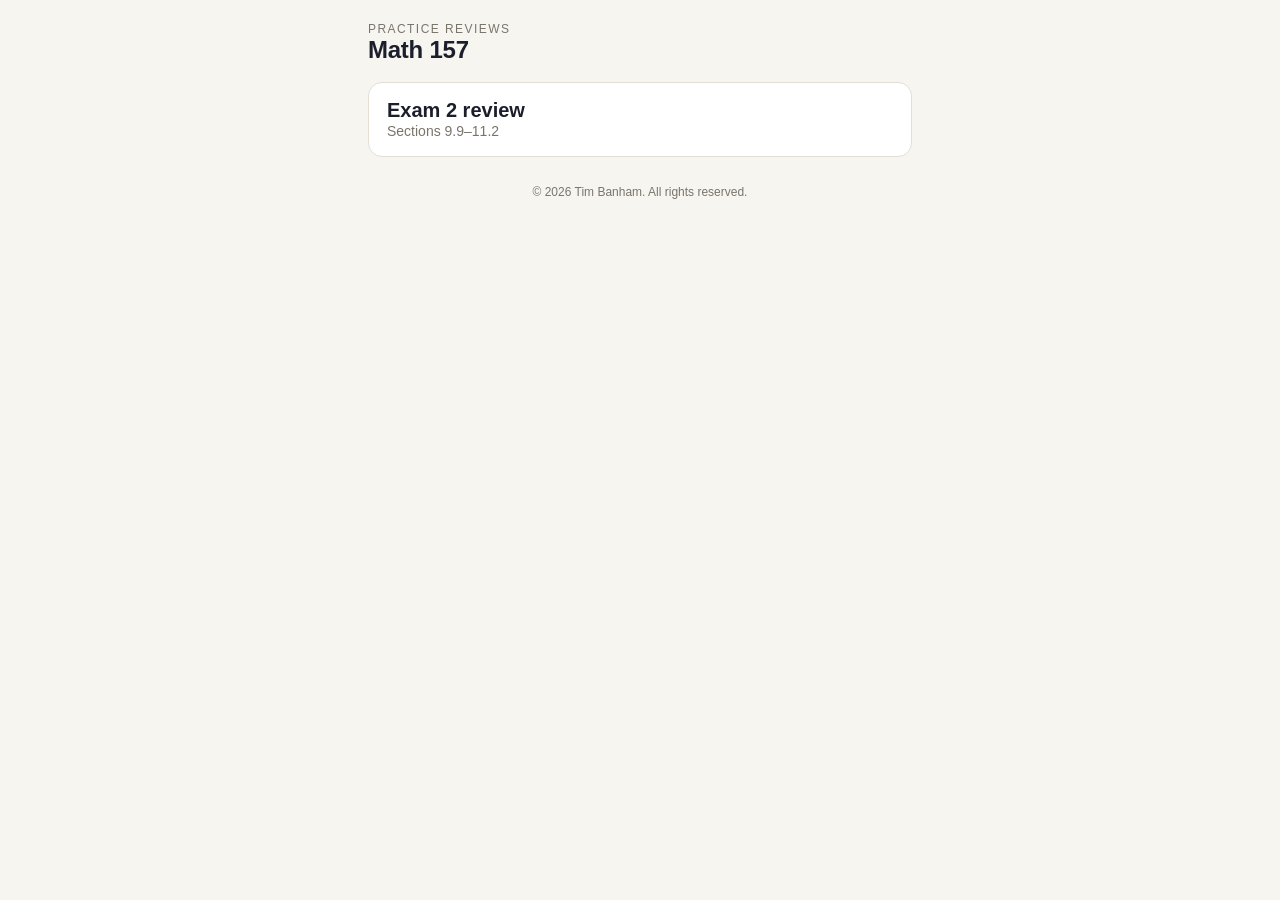
==== 157/index.html @ 499a6f93 "Publish: fix dollar signs outside math Co-Authored-By: Claude Opus 5.5 <noreply@anthropic.com> Claud" ====
<!DOCTYPE html>
<html lang="en">
<head>
<meta charset="utf-8">
<meta name="viewport" content="width=device-width, initial-scale=1">
<title>Math 157 reviews</title>
<link rel="stylesheet" href="../app/style.css?v=9">
</head>
<body>
<div class="wrap">
<div class="eyebrow">Practice reviews</div>
<h1>Math 157</h1>
<div class="list">
  <a href="exam2/"><b>Exam 2 review</b><span>Sections 9.9–11.2</span></a>
</div>
<div class="copy">© 2026 Tim Banham. All rights reserved.</div>
</div>
</body>
</html>
---- app/style.css ----
:root {
  --bg:#F7F5F0; --card:#FFFFFF; --ink:#1B1F2B; --muted:#7A756B; --line:#E4DFD5; --accent:#9A6F22; --accent-soft:#F4ECDB;
  --ok:#4F7F46; --ok-soft:#E9F1E6; --bad:#A63D40; --bad-soft:#F6E6E6; --track:#ECE8DF; --shadow:rgba(27,31,43,.05);
}
* { box-sizing:border-box; -webkit-tap-highlight-color:transparent; }
html,body { margin:0; background:var(--bg); color:var(--ink);
  font-family:-apple-system,BlinkMacSystemFont,"Segoe UI",Roboto,Helvetica,Arial,sans-serif; }
.wrap { max-width:580px; margin:0 auto; padding:22px 18px 56px; }
.hide { display:none !important; }
.link { background:none; border:0; color:var(--muted); text-decoration:underline; font:inherit; cursor:pointer; padding:0; }

/* header */
.eyebrow { font-size:12px; letter-spacing:.12em; text-transform:uppercase; color:var(--muted); }
.topRow { display:flex; justify-content:space-between; align-items:baseline; gap:12px; margin-top:2px; }
h1 { font-weight:700; font-size:24px; margin:0; letter-spacing:-.01em; }
.topRow .link { white-space:nowrap; font-size:14px; color:var(--accent); text-decoration:none; font-weight:600; }
.sub { color:var(--muted); font-size:14px; margin-top:3px; line-height:1.4; }

/* readiness check progress: a thin line */
.line { margin:18px 0 0; }
.line .track { height:3px; background:var(--track); border-radius:2px; overflow:hidden; }
.line .fill { height:100%; background:var(--ink); transition:width .3s; }
.line .lbl { font-size:12px; letter-spacing:.08em; text-transform:uppercase; color:var(--muted); margin-top:7px; }

/* practice progress */
.prog { margin:16px 0 4px; }
.prog .track { height:10px; background:var(--track); border-radius:5px; overflow:hidden; display:flex; }
.prog .fill { height:100%; background:var(--ok); transition:width .4s; }
.prog .miss { height:100%; background:var(--bad); opacity:.5; transition:width .4s; }
.prog .txt { display:flex; justify-content:space-between; font-size:14px; color:var(--muted); margin-top:6px; font-variant-numeric:tabular-nums; }
.prog .txt b { color:var(--ok); }
.secHead { display:flex; justify-content:space-between; align-items:baseline; margin-top:10px; font-size:13px; color:var(--muted); }
.secs { display:grid; gap:4px; margin-top:6px; }
.secs button { display:grid; grid-template-columns:1fr 84px 34px; align-items:center; gap:10px; width:100%; text-align:left;
  font:inherit; font-size:14px; color:var(--ink); background:var(--card); border:1px solid var(--line); border-radius:10px; padding:7px 10px; cursor:pointer; }
.secs button.on { border-color:var(--ink); box-shadow:0 0 0 1px var(--ink); }
.secs .nm { white-space:nowrap; overflow:hidden; text-overflow:ellipsis; }
.secs .nm b { font-variant-numeric:tabular-nums; margin-right:5px; }
.secs .bar { height:7px; background:var(--track); border-radius:4px; overflow:hidden; display:flex; }
.secs .bar i { display:block; height:100%; }
.secs .bar .g { background:var(--ok); } .secs .bar .r { background:var(--bad); opacity:.5; }
.secs .ct { text-align:right; font-size:13px; color:var(--muted); font-variant-numeric:tabular-nums; }
.secs button.all-ok .ct { color:var(--ok); font-weight:700; }
.ctl { display:flex; gap:8px; flex-wrap:wrap; margin:12px 0 4px; }
.seg { display:flex; border:1px solid var(--line); border-radius:10px; overflow:hidden; background:var(--card); }
.seg button, .tog { font:inherit; font-size:14px; padding:8px 12px; border:0; background:none; color:var(--ink); cursor:pointer; }
.seg button.on { background:var(--ink); color:#fff; }
.tog { border:1px solid var(--line); border-radius:10px; background:var(--card); }
.tog.on { background:var(--accent-soft); border-color:var(--accent); color:var(--accent); font-weight:600; }

/* card */
.card { background:var(--card); border:1px solid var(--line); border-radius:16px; padding:20px; box-shadow:0 1px 2px var(--shadow); margin-top:14px; }
.meta { display:flex; justify-content:space-between; align-items:baseline; gap:8px; color:var(--muted); font-size:13px; margin-bottom:10px; }
.meta .pills { display:flex; gap:6px; flex-wrap:wrap; justify-content:flex-end; }
.pill { font-size:11px; font-weight:700; letter-spacing:.02em; padding:2px 8px; border-radius:20px; background:var(--track); color:var(--muted); white-space:nowrap; }
.pill.ok { background:var(--ok-soft); color:var(--ok); } .pill.miss { background:var(--bad-soft); color:var(--bad); }
.pill.new { background:var(--accent-soft); color:var(--accent); }
.prompt { font-size:18px; line-height:1.5; margin:0 0 16px; overflow-x:auto; }
.grid { display:grid; gap:9px; }
button.choice { width:100%; min-height:52px; border:1px solid var(--line); border-radius:12px; background:var(--card);
  font:inherit; font-size:16px; color:var(--ink); cursor:pointer; text-align:left; padding:10px 14px;
  display:flex; align-items:center; gap:12px; transition:border-color .15s, background .15s; }
button.choice .L { font-size:19px; font-weight:600; width:22px; flex:none; color:var(--muted); }
button.choice .T { flex:1; min-width:0; line-height:1.35; overflow-x:auto; }
button.choice:not(:disabled):hover { border-color:var(--ink); }
button.choice:disabled { cursor:default; }
button.choice.correct { border-color:var(--ok); background:var(--ok-soft); color:var(--ok); box-shadow:0 0 0 1px var(--ok); }
button.choice.correct .L, button.choice.wrong .L { color:inherit; }
button.choice.wrong { border-color:var(--bad); background:var(--bad-soft); color:var(--bad); }
button.choice.dim { opacity:.45; }
.verdict { text-align:center; font-size:17px; font-weight:600; margin:14px 0 2px; min-height:24px; }
.verdict.ok { color:var(--ok); } .verdict.no { color:var(--bad); }
.nav { display:flex; gap:10px; margin-top:14px; }
.nav.col { flex-direction:column; }
.nav button { flex:1; font:inherit; font-size:16px; font-weight:600; padding:12px; border-radius:11px; border:1px solid var(--line); background:var(--card); color:var(--ink); cursor:pointer; }
.nav button.primary { background:var(--ink); border-color:var(--ink); color:#fff; }
.nav button:disabled { opacity:.35; cursor:default; }
.hint { text-align:center; color:var(--muted); font-size:12px; margin-top:10px; }

/* readiness check: start and results */
.start h2, .results h2 { font-weight:700; font-size:24px; margin:2px 0 8px; letter-spacing:-.01em; }
.start p, .results p { color:var(--muted); line-height:1.5; margin:0 0 14px; font-size:15px; }
.covers { display:grid; grid-template-columns:auto 1fr; column-gap:12px; row-gap:5px; font-size:14px; margin:4px 0 20px; padding:12px 0;
  border-top:1px solid var(--line); border-bottom:1px solid var(--line); }
.covers b { font-variant-numeric:tabular-nums; font-weight:600; }
.covers span { color:var(--muted); }
button.go { font:inherit; font-size:17px; font-weight:600; padding:14px 26px; border:0; border-radius:11px; background:var(--ink); color:#fff; cursor:pointer; width:100%; }
.start .alt { text-align:center; margin:14px 0 0; font-size:14px; }
.ready { margin:6px 0 18px; border-top:1px solid var(--line); }
.ready .row { display:grid; grid-template-columns:52px 1fr auto; align-items:center; gap:10px; padding:9px 0; border-bottom:1px solid var(--line); font-size:15px; }
.ready .row b { font-variant-numeric:tabular-nums; font-weight:600; }
.ready .st { font-size:12px; font-weight:700; letter-spacing:.06em; text-transform:uppercase; }
.ready .row.ok .st { color:var(--ok); background:var(--ok-soft); border-radius:20px; padding:4px 10px; }
.ready .row.miss .st { color:var(--bad); }
.ready .row.miss .st button { font:inherit; color:var(--bad); background:var(--bad-soft); border:0; border-radius:20px; padding:4px 10px; cursor:pointer; letter-spacing:.06em; }
.small { font-size:13px; color:var(--muted); text-align:center; margin-top:12px; }

/* practice: question map, footer, end card */
details { margin-top:18px; }
summary { cursor:pointer; color:var(--muted); font-size:14px; }
.map { display:flex; flex-wrap:wrap; gap:6px; margin-top:10px; }
.map button { width:38px; height:38px; border-radius:10px; border:1px solid var(--line); background:var(--card); font:inherit; font-size:14px; font-weight:600; cursor:pointer; color:var(--ink); }
.map button.ok { background:var(--ok-soft); border-color:var(--ok); color:var(--ok); }
.map button.miss { background:var(--bad-soft); border-color:var(--bad); color:var(--bad); }
.map button.cur { box-shadow:0 0 0 2px var(--ink); }
.foot { display:flex; justify-content:space-between; align-items:center; margin-top:18px; font-size:13px; color:var(--muted); }
.done { text-align:center; }
.done .big { font-size:44px; font-weight:600; margin:6px 0; }
.done p { color:var(--muted); line-height:1.45; }
.err { color:var(--bad); }

/* course and home pages */
.list { display:grid; gap:10px; margin-top:18px; }
.list a { display:block; text-decoration:none; color:var(--ink); background:var(--card); border:1px solid var(--line); border-radius:14px; padding:16px 18px; }
.list a:hover { border-color:var(--ink); }
.list a b { font-size:20px; font-weight:600; display:block; }
.list a span { color:var(--muted); font-size:14px; }

/* send my results */
.send { margin:2px 0 16px; text-align:center; font-size:15px; }
.send .link { color:var(--ink); font-weight:600; }
.sendRow { display:flex; gap:8px; margin-top:6px; }
.sendRow input { flex:1; min-width:0; font:inherit; font-size:16px; padding:10px 12px; border:1px solid var(--line); border-radius:10px; }
.sendRow button { font:inherit; font-size:16px; font-weight:600; padding:10px 18px; border:0; border-radius:10px; background:var(--ink); color:#fff; cursor:pointer; }
.send .sent { color:var(--ok); font-weight:600; margin:0; }
.qid { text-align:right; font-size:10px; color:var(--faded, #C8C2B6); margin-top:10px; font-family:ui-monospace,Menlo,monospace; }
.copy { text-align:center; font-size:12px; color:var(--muted); margin-top:28px; }
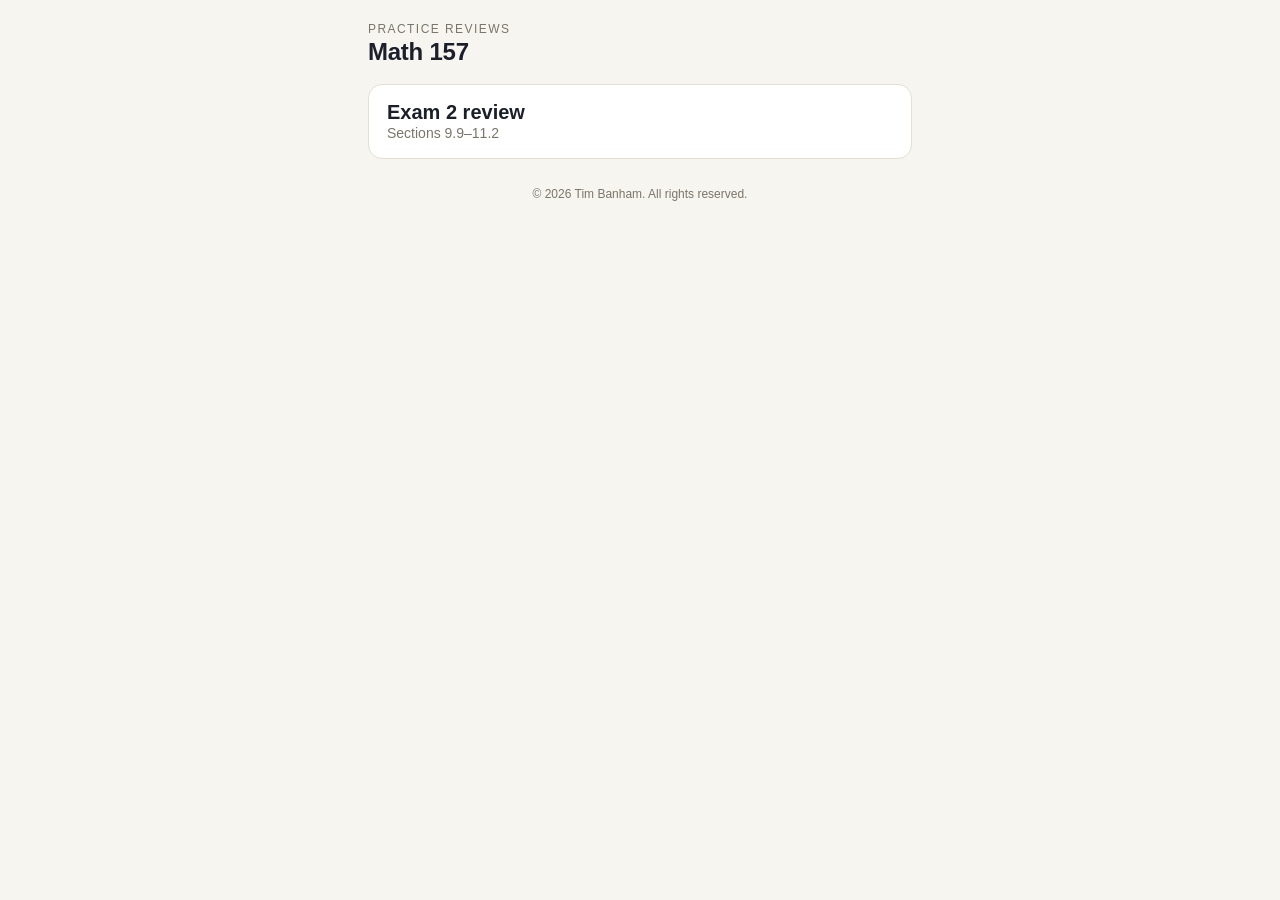
==== commit 6378cad3: "Practice by section: home screen + per-section screens Co-Authored-By: Claude Opus 5.5 <noreply@anth" ====
--- a/157/index.html
+++ b/157/index.html
@@ -4,7 +4,7 @@
 <meta charset="utf-8">
 <meta name="viewport" content="width=device-width, initial-scale=1">
 <title>Math 157 reviews</title>
-<link rel="stylesheet" href="../app/style.css?v=9">
+<link rel="stylesheet" href="../app/style.css?v=10">
 </head>
 <body>
 <div class="wrap">
--- a/app/style.css
+++ b/app/style.css
@@ -11,9 +11,7 @@
 
 /* header */
 .eyebrow { font-size:12px; letter-spacing:.12em; text-transform:uppercase; color:var(--muted); }
-.topRow { display:flex; justify-content:space-between; align-items:baseline; gap:12px; margin-top:2px; }
-h1 { font-weight:700; font-size:24px; margin:0; letter-spacing:-.01em; }
-.topRow .link { white-space:nowrap; font-size:14px; color:var(--accent); text-decoration:none; font-weight:600; }
+h1 { font-weight:700; font-size:24px; margin:2px 0 0; letter-spacing:-.01em; }
 .sub { color:var(--muted); font-size:14px; margin-top:3px; line-height:1.4; }
 
 /* readiness check progress: a thin line */
@@ -23,24 +21,40 @@
 .line .lbl { font-size:12px; letter-spacing:.08em; text-transform:uppercase; color:var(--muted); margin-top:7px; }
 
 /* practice progress */
-.prog { margin:16px 0 4px; }
+.prog { margin:10px 0 4px; }
 .prog .track { height:10px; background:var(--track); border-radius:5px; overflow:hidden; display:flex; }
 .prog .fill { height:100%; background:var(--ok); transition:width .4s; }
 .prog .miss { height:100%; background:var(--bad); opacity:.5; transition:width .4s; }
 .prog .txt { display:flex; justify-content:space-between; font-size:14px; color:var(--muted); margin-top:6px; font-variant-numeric:tabular-nums; }
 .prog .txt b { color:var(--ok); }
-.secHead { display:flex; justify-content:space-between; align-items:baseline; margin-top:10px; font-size:13px; color:var(--muted); }
-.secs { display:grid; gap:4px; margin-top:6px; }
-.secs button { display:grid; grid-template-columns:1fr 84px 34px; align-items:center; gap:10px; width:100%; text-align:left;
-  font:inherit; font-size:14px; color:var(--ink); background:var(--card); border:1px solid var(--line); border-radius:10px; padding:7px 10px; cursor:pointer; }
-.secs button.on { border-color:var(--ink); box-shadow:0 0 0 1px var(--ink); }
-.secs .nm { white-space:nowrap; overflow:hidden; text-overflow:ellipsis; }
-.secs .nm b { font-variant-numeric:tabular-nums; margin-right:5px; }
-.secs .bar { height:7px; background:var(--track); border-radius:4px; overflow:hidden; display:flex; }
+.secHead { display:flex; justify-content:space-between; align-items:baseline; margin:24px 0 8px; font-size:13px; color:var(--muted); font-variant-numeric:tabular-nums; }
+.secHead h3 { margin:0; font-size:17px; font-weight:700; color:var(--ink); }
+.secs { display:grid; gap:6px; }
+.secs button.sec { display:grid; grid-template-columns:1fr 14px; column-gap:10px; row-gap:7px; align-items:center; width:100%; text-align:left;
+  font:inherit; font-size:15px; color:var(--ink); background:var(--card); border:1px solid var(--line); border-radius:12px; padding:11px 12px 11px 14px; cursor:pointer; }
+.secs button.sec:hover { border-color:var(--ink); }
+.secs button.rev { border-color:var(--bad); background:#FFFBFA; }
+.secs .nm { display:flex; align-items:center; gap:6px; min-width:0; flex-wrap:wrap; }
+.secs .nm b { font-variant-numeric:tabular-nums; margin-right:2px; }
+.secs .meter { grid-column:1; display:flex; align-items:center; gap:10px; }
+.secs .chev { grid-column:2; grid-row:1 / span 2; font-size:22px; color:var(--muted); line-height:1; }
+.secs .bar { flex:1; height:7px; background:var(--track); border-radius:4px; overflow:hidden; display:flex; }
 .secs .bar i { display:block; height:100%; }
 .secs .bar .g { background:var(--ok); } .secs .bar .r { background:var(--bad); opacity:.5; }
-.secs .ct { text-align:right; font-size:13px; color:var(--muted); font-variant-numeric:tabular-nums; }
+.secs .ct { min-width:70px; text-align:right; font-size:13px; color:var(--muted); font-variant-numeric:tabular-nums; }
+.secs .ct.bad { color:var(--bad); font-weight:600; }
 .secs button.all-ok .ct { color:var(--ok); font-weight:700; }
+/* home: readiness check card; section screen header */
+.checkCard h2 { font-size:20px; font-weight:700; margin:0 0 6px; }
+.checkCard p { color:var(--muted); line-height:1.5; margin:0 0 14px; font-size:15px; }
+.checkCard .alt { text-align:center; margin:12px 0 0; font-size:14px; }
+.crumb { display:inline-block; margin-top:12px; background:none; border:0; padding:6px 0; font:inherit; font-size:15px; font-weight:600; color:var(--accent); cursor:pointer; }
+.secTitle { display:flex; justify-content:space-between; align-items:baseline; gap:10px; margin-top:6px; }
+.secTitle h2 { margin:0; font-size:20px; font-weight:600; }
+.secTitle h2 b { font-variant-numeric:tabular-nums; }
+.secTitle span { font-size:14px; color:var(--muted); white-space:nowrap; font-variant-numeric:tabular-nums; }
+#secBottom { text-align:center; margin-top:18px; }
+.tog.small { font-size:13px; padding:6px 12px; color:var(--muted); }
 .ctl { display:flex; gap:8px; flex-wrap:wrap; margin:12px 0 4px; }
 .seg { display:flex; border:1px solid var(--line); border-radius:10px; overflow:hidden; background:var(--card); }
 .seg button, .tog { font:inherit; font-size:14px; padding:8px 12px; border:0; background:none; color:var(--ink); cursor:pointer; }
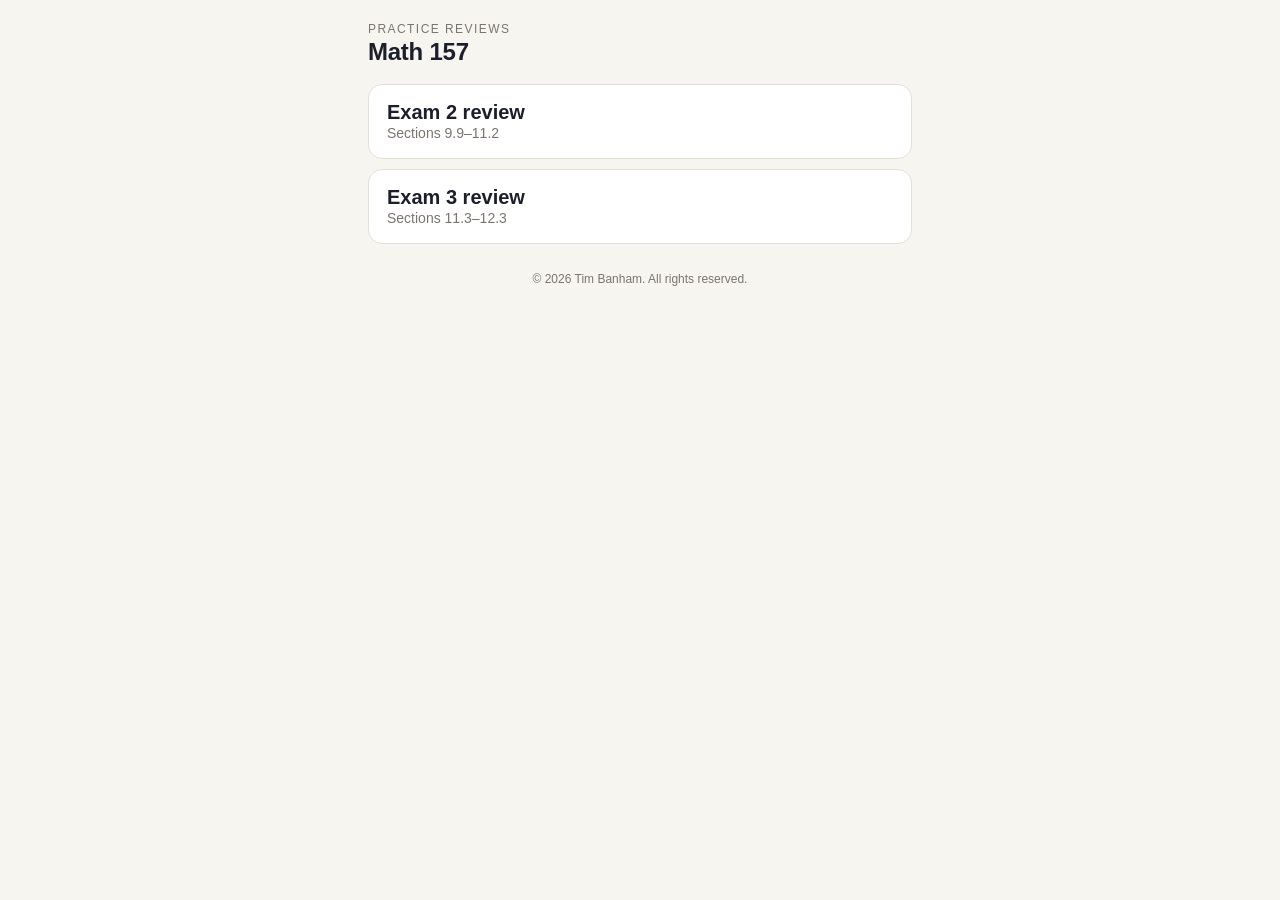
==== commit e5b09e95: "Math 157 Exam 3 review Co-Authored-By: Claude Opus 5.5 <noreply@anthropic.com> Claude-Session: https" ====
--- a/157/index.html
+++ b/157/index.html
@@ -4,7 +4,7 @@
 <meta charset="utf-8">
 <meta name="viewport" content="width=device-width, initial-scale=1">
 <title>Math 157 reviews</title>
-<link rel="stylesheet" href="../app/style.css?v=10">
+<link rel="stylesheet" href="../app/style.css?v=14">
 </head>
 <body>
 <div class="wrap">
@@ -12,6 +12,7 @@
 <h1>Math 157</h1>
 <div class="list">
   <a href="exam2/"><b>Exam 2 review</b><span>Sections 9.9–11.2</span></a>
+  <a href="exam3/"><b>Exam 3 review</b><span>Sections 11.3–12.3</span></a>
 </div>
 <div class="copy">© 2026 Tim Banham. All rights reserved.</div>
 </div>
--- a/app/style.css
+++ b/app/style.css
@@ -54,12 +54,8 @@
 .secTitle h2 b { font-variant-numeric:tabular-nums; }
 .secTitle span { font-size:14px; color:var(--muted); white-space:nowrap; font-variant-numeric:tabular-nums; }
 #secBottom { text-align:center; margin-top:18px; }
+.tog { font:inherit; font-size:14px; padding:8px 12px; color:var(--ink); cursor:pointer; border:1px solid var(--line); border-radius:10px; background:var(--card); }
 .tog.small { font-size:13px; padding:6px 12px; color:var(--muted); }
-.ctl { display:flex; gap:8px; flex-wrap:wrap; margin:12px 0 4px; }
-.seg { display:flex; border:1px solid var(--line); border-radius:10px; overflow:hidden; background:var(--card); }
-.seg button, .tog { font:inherit; font-size:14px; padding:8px 12px; border:0; background:none; color:var(--ink); cursor:pointer; }
-.seg button.on { background:var(--ink); color:#fff; }
-.tog { border:1px solid var(--line); border-radius:10px; background:var(--card); }
 .tog.on { background:var(--accent-soft); border-color:var(--accent); color:var(--accent); font-weight:600; }
 
 /* card */
@@ -91,15 +87,10 @@
 .nav button:disabled { opacity:.35; cursor:default; }
 .hint { text-align:center; color:var(--muted); font-size:12px; margin-top:10px; }
 
-/* readiness check: start and results */
-.start h2, .results h2 { font-weight:700; font-size:24px; margin:2px 0 8px; letter-spacing:-.01em; }
-.start p, .results p { color:var(--muted); line-height:1.5; margin:0 0 14px; font-size:15px; }
-.covers { display:grid; grid-template-columns:auto 1fr; column-gap:12px; row-gap:5px; font-size:14px; margin:4px 0 20px; padding:12px 0;
-  border-top:1px solid var(--line); border-bottom:1px solid var(--line); }
-.covers b { font-variant-numeric:tabular-nums; font-weight:600; }
-.covers span { color:var(--muted); }
+/* readiness check results */
+.results h2 { font-weight:700; font-size:24px; margin:2px 0 8px; letter-spacing:-.01em; }
+.results p { color:var(--muted); line-height:1.5; margin:0 0 14px; font-size:15px; }
 button.go { font:inherit; font-size:17px; font-weight:600; padding:14px 26px; border:0; border-radius:11px; background:var(--ink); color:#fff; cursor:pointer; width:100%; }
-.start .alt { text-align:center; margin:14px 0 0; font-size:14px; }
 .ready { margin:6px 0 18px; border-top:1px solid var(--line); }
 .ready .row { display:grid; grid-template-columns:52px 1fr auto; align-items:center; gap:10px; padding:9px 0; border-bottom:1px solid var(--line); font-size:15px; }
 .ready .row b { font-variant-numeric:tabular-nums; font-weight:600; }
@@ -116,12 +107,10 @@
 .map button { width:38px; height:38px; border-radius:10px; border:1px solid var(--line); background:var(--card); font:inherit; font-size:14px; font-weight:600; cursor:pointer; color:var(--ink); }
 .map button.ok { background:var(--ok-soft); border-color:var(--ok); color:var(--ok); }
 .map button.miss { background:var(--bad-soft); border-color:var(--bad); color:var(--bad); }
-.map button.cur { box-shadow:0 0 0 2px var(--ink); }
 .foot { display:flex; justify-content:space-between; align-items:center; margin-top:18px; font-size:13px; color:var(--muted); }
 .done { text-align:center; }
 .done .big { font-size:44px; font-weight:600; margin:6px 0; }
 .done p { color:var(--muted); line-height:1.45; }
-.err { color:var(--bad); }
 
 /* course and home pages */
 .list { display:grid; gap:10px; margin-top:18px; }
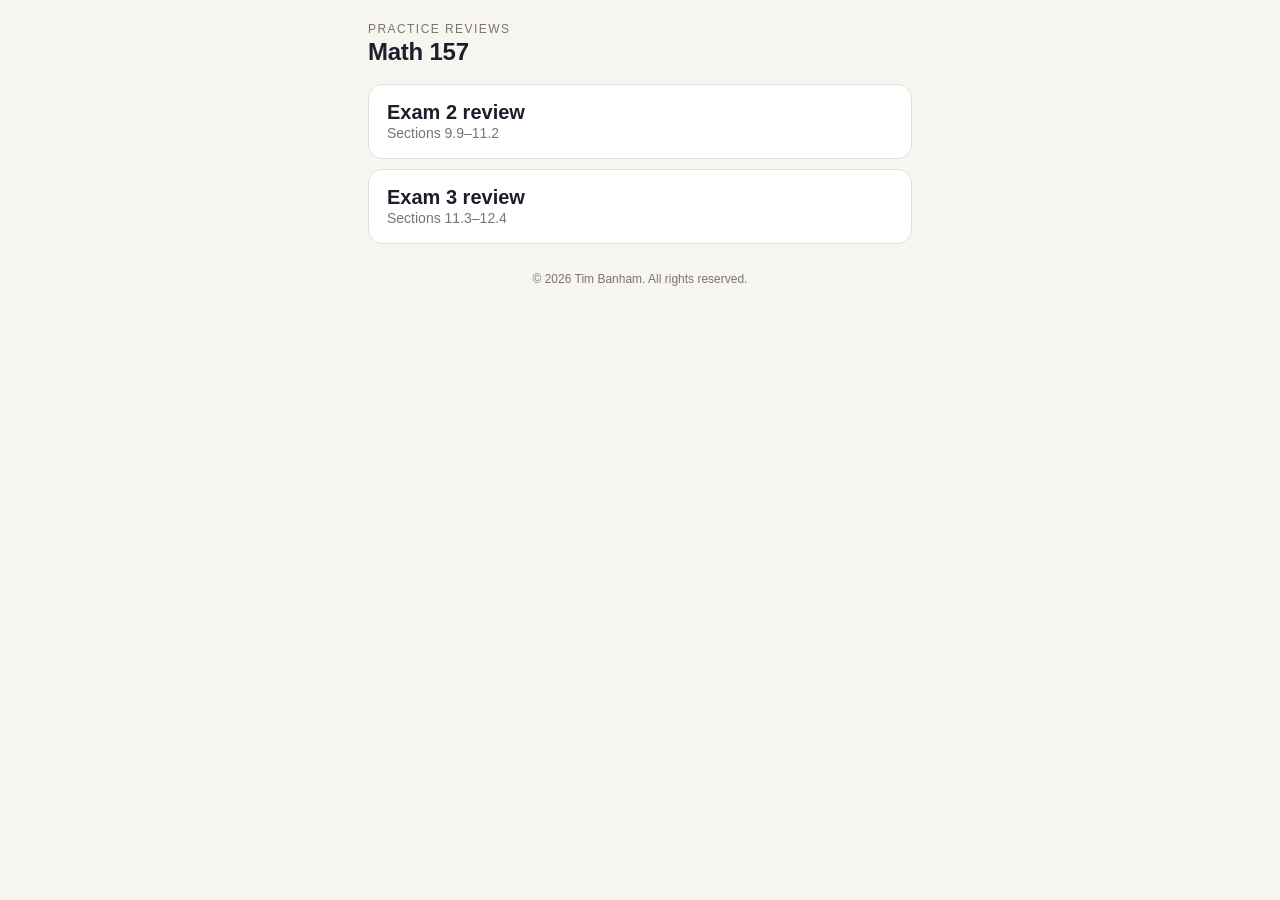
==== commit b51af683: "157 Exam 3 review: add 12.4 Co-Authored-By: Claude Opus 5.5 <noreply@anthropic.com> Claude-Session: " ====
--- a/157/index.html
+++ b/157/index.html
@@ -12,7 +12,7 @@
 <h1>Math 157</h1>
 <div class="list">
   <a href="exam2/"><b>Exam 2 review</b><span>Sections 9.9–11.2</span></a>
-  <a href="exam3/"><b>Exam 3 review</b><span>Sections 11.3–12.3</span></a>
+  <a href="exam3/"><b>Exam 3 review</b><span>Sections 11.3–12.4</span></a>
 </div>
 <div class="copy">© 2026 Tim Banham. All rights reserved.</div>
 </div>
